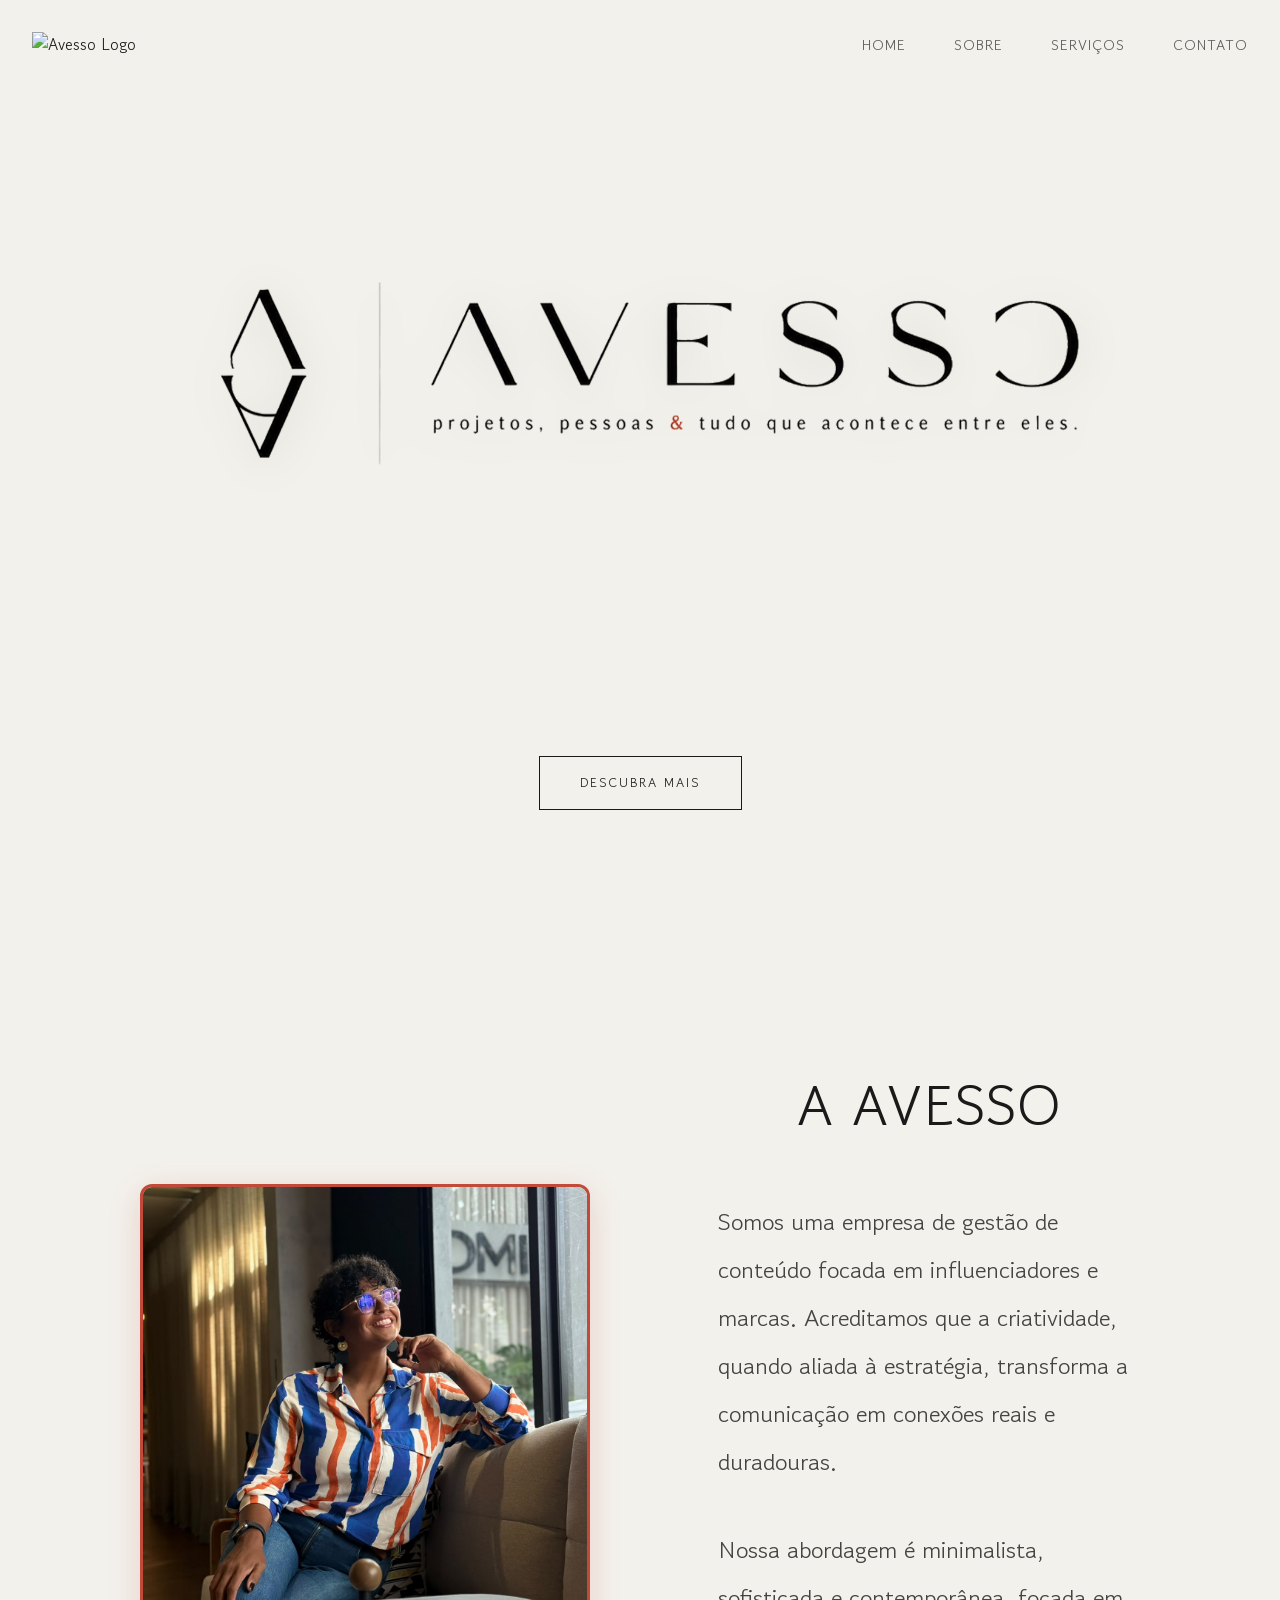
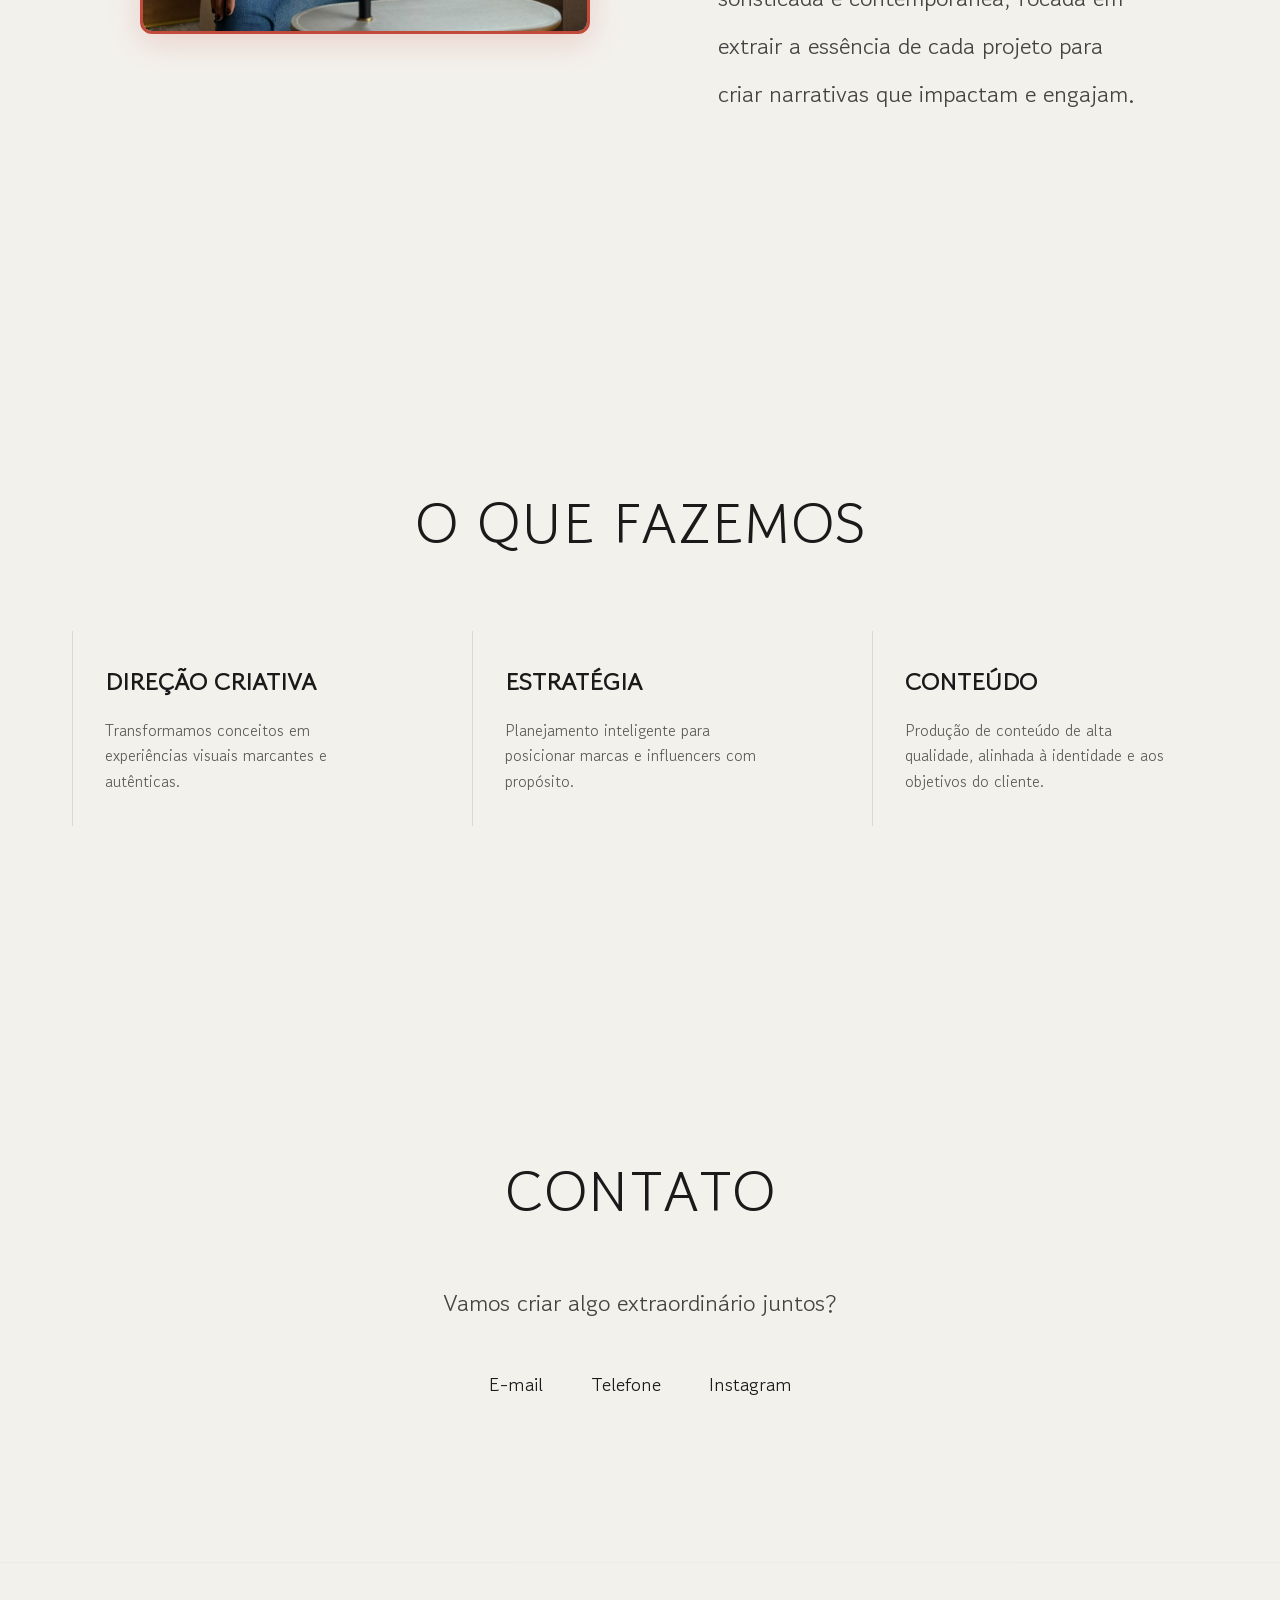
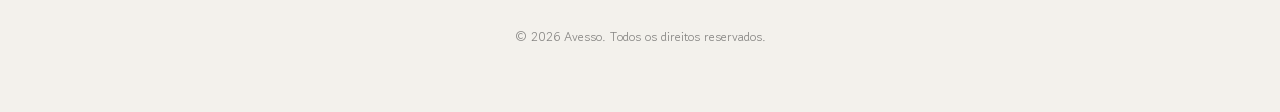
==== index.html @ 79ef8a91 "avesso" ====
<!DOCTYPE html>
<html lang="pt-br">
<head>
    <meta charset="UTF-8">
    <meta name="viewport" content="width=device-width, initial-scale=1.0">
    <title>Avesso | Gestão de Conteúdo</title>
    <link rel="preconnect" href="https://fonts.googleapis.com">
    <link rel="preconnect" href="https://fonts.gstatic.com" crossorigin>
    <link href="https://fonts.googleapis.com/css2?family=Gowun+Dodum&display=swap" rel="stylesheet">
    <link rel="stylesheet" href="style.css">
</head>
<body>
    <nav class="navbar">
        <div class="nav-logo-container">
            <img src="NAVBAR.PNG" alt="Avesso Logo" class="nav-logo-image">
        </div>
        <ul class="nav-links">
            <li><a href="#home">Home</a></li>
            <li><a href="#sobre">Sobre</a></li>
            <li><a href="#servicos">Serviços</a></li>
            <li><a href="#contato">Contato</a></li>
        </ul>
        <div class="menu-toggle" id="mobile-menu">
            <span></span>
            <span></span>
        </div>
    </nav>

    <section id="home" class="hero">
        <div class="hero-logo-container">
            <img src="LOGO1.png" alt="Avesso Logo" class="main-logo">
        </div>
        <p class="hero-subtitle"></p>
        <div class="hero-bottom">
            <a href="#sobre" class="cta-button">Descubra mais</a>
        </div>
    </section>
    <section id="sobre" class="about">
        <div class="container">
            <div class="about-content">
                <div class="about-image-wrapper">
                    <img src="IMAGEM.jpeg" alt="Avesso Imagem">
                </div>
                <div class="about-text-container">
                    <h2 class="section-title centered">A Avesso</h2>
                    <p class="about-text">
                        Somos uma empresa de gestão de conteúdo focada em influenciadores e marcas.
                        Acreditamos que a criatividade, quando aliada à estratégia, transforma a comunicação
                        em conexões reais e duradouras.
                    </p>
                    <p class="about-text">
                        Nossa abordagem é minimalista, sofisticada e contemporânea, focada em extrair a
                        essência de cada projeto para criar narrativas que impactam e engajam.
                    </p>
                </div>
            </div>
        </div>
    </section>
    <section id="servicos" class="services">
        <div class="container">
            <h2 class="section-title centered">O que fazemos</h2>
            <div class="services-grid">
                <div class="service-item">
                    <h3>Direção Criativa</h3>
                    <p>Transformamos conceitos em experiências visuais marcantes e autênticas.</p>
                </div>
                <div class="service-item">
                    <h3>Estratégia</h3>
                    <p>Planejamento inteligente para posicionar marcas e influencers com propósito.</p>
                </div>
                <div class="service-item">
                    <h3>Conteúdo</h3>
                    <p>Produção de conteúdo de alta qualidade, alinhada à identidade e aos objetivos do cliente.</p>
                </div>
            </div>
        </div>
    </section>

    <section id="contato" class="contact">
        <div class="container">
            <h2 class="section-title centered">Contato</h2>
            <p class="contact-intro">Vamos criar algo extraordinário juntos?</p>
            <div class="contact-details">
                <a href="mailto:SEU_EMAIL_AQUI" class="contact-link">E-mail</a>
                <a href="tel:SEU_TELEFONE_AQUI" class="contact-link">Telefone</a>
                <a href="https://www.instagram.com/avesso_ag/" target="_blank" class="contact-link">Instagram</a>
            </div>
        </div>
    </section>

    <footer>
        <div class="container">
            <p>&copy; <span id="year"></span> Avesso. Todos os direitos reservados.</p>
        </div>
    </footer>

    <script src="script.js"></script>
</body>
</html>
---- style.css ----
:root {
    --bg-color: #f3f1ec;
    --text-color: #1a1a1a;
    --accent-color: #333333;
    --font-main: 'Gowun Dodum', sans-serif;
    --transition: all 0.4s cubic-bezier(0.25, 0.1, 0.25, 1);
}

* {
    margin: 0;
    padding: 0;
    box-sizing: border-box;
}

html {
    scroll-behavior: smooth;
}

body {
    background-color: var(--bg-color);
    color: var(--text-color);
    font-family: var(--font-main);
    line-height: 1.6;
    overflow-x: hidden;
}

.container {
    max-width: 1200px;
    margin: 0 auto;
    padding: 0 2rem;
}

/* Navbar */
.navbar {
    position: fixed;
    top: 0;
    width: 100%;
    display: flex;
    justify-content: space-between;
    align-items: center;
    padding: 2rem;
    z-index: 1000;
    transition: var(--transition);
}

.navbar.scrolled {
    padding: 1rem 2rem;
    background-color: rgba(242, 240, 234, 0.9);
    backdrop-filter: blur(10px);
}

.nav-logo-container {
    margin-right: 2rem;
}

.nav-logo-image {
    width: auto;
    height: auto;
    max-width: 180px;
    object-fit: contain;
}

.navbar.scrolled .nav-logo-image {
    max-width: 150px;
}

.nav-links {
    display: flex;
    list-style: none;
    gap: 3rem;
}

.nav-links a {
    text-decoration: none;
    color: var(--text-color);
    font-size: 0.9rem;
    text-transform: uppercase;
    letter-spacing: 1px;
    transition: var(--transition);
    opacity: 0.7;
}

.nav-links a:hover {
    opacity: 1;
}

.menu-toggle {
    display: none;
    cursor: pointer;
    flex-direction: column;
    gap: 6px;
}

.menu-toggle span {
    width: 25px;
    height: 2px;
    background-color: var(--text-color);
    transition: var(--transition);
}

/* Hero Section */
.hero {
    height: 100vh;
    display: flex;
    flex-direction: column;
    justify-content: center;
    align-items: center;
    text-align: center;
    padding: 0 2rem;
    position: relative;
}

.hero-logo-container {
    margin-bottom: 6rem;
}

.hero-logo-container img {
    max-width: 900px;
    width: auto;
    height: auto;
    display: block;
}

.main-logo {
    width: auto;
    height: auto;
    max-width: 500px;
    object-fit: contain;
    filter: drop-shadow(0 4px 20px rgba(0,0,0,0.1));
}

/* Hero Section */
.hero {
    height: 100vh;
    display: flex;
    flex-direction: column;
    justify-content: center;
    align-items: center;
    text-align: center;
    padding: 0 2rem;
    position: relative;
}

.hero-logo-container {
    margin-bottom: 6rem;
}

.hero-logo-container img {
    max-width: 1100px;
    width: auto;
    height: auto;
    display: block;
}

.hero-subtitle {
    font-size: clamp(1.2rem, 3vw, 2rem);
    font-weight: normal;
    margin-bottom: 4rem;
    opacity: 0.8;
    color: #1a1a1a;
}

.hero-subtitle {
    font-size: clamp(1.2rem, 3vw, 2rem);
    font-weight: normal;
    margin-bottom: 4rem;
    opacity: 0.8;
}

.hero-bottom {
    position: absolute;
    bottom: 10%;
    width: 100%;
    display: flex;
    flex-direction: column;
    align-items: center;
    gap: 2rem;
}

.hero-description {
    font-size: 1.1rem;
    max-width: 600px;
    opacity: 0.7;
}

.cta-button {
    text-decoration: none;
    color: var(--text-color);
    border: 1px solid var(--text-color);
    padding: 1rem 2.5rem;
    font-size: 0.8rem;
    text-transform: uppercase;
    letter-spacing: 2px;
    transition: var(--transition);
}

.cta-button:hover {
    background-color: var(--text-color);
    color: var(--bg-color);
}

/* Sections General */
section {
    padding: 10rem 0;
}

.section-title {
    font-size: clamp(2rem, 5vw, 3.5rem);
    margin-bottom: 3rem;
    font-weight: normal;
    text-transform: uppercase;
    letter-spacing: 1px;
}

.centered {
    text-align: center;
}

/* About */
.about-content {
    max-width: 1000px;
    margin: 0 auto;
    display: flex;
    align-items: center;
    justify-content: center;
    gap: 6rem;
}

.about-image-wrapper {
    width: 450px;
    height: 450px;
    border-radius: 12px;
    overflow: hidden;
    border: 3px solid #c24a3a;
    box-shadow: 0 8px 32px rgba(194, 74, 58, 0.2);
    position: relative;
    flex-shrink: 0;
}

.about-image-wrapper img {
    width: 100%;
    height: 100%;
    object-fit: cover;
    display: block;
}

.about-text-container {
    max-width: 650px;
}

.about-text {
    font-size: 1.5rem;
    margin-bottom: 2.5rem;
    opacity: 0.8;
    line-height: 2;
}

.about-image-wrapper:hover {
    transform: translateY(-5px);
    box-shadow: 0 16px 48px rgba(194, 74, 58, 0.25);
    transition: all 0.6s ease-out;
}

.about-text-container {
    margin-left: 2rem;
}

.about-image-wrapper:hover .about-text-container {
    transform: none !important;
}

/* Services */
.services-grid {
    display: grid;
    grid-template-columns: repeat(auto-fit, minmax(300px, 1fr));
    gap: 4rem;
    margin-top: 4rem;
}

.service-item {
    padding: 2rem;
    border-left: 1px solid rgba(0,0,0,0.1);
    transition: var(--transition);
}

.service-item:hover {
    background-color: #1a1a1a;
    color: #f3f1ec;
    padding-left: 2.5rem;
    border-left: 3px solid #f3f1ec;
}

.service-item h3 {
    font-size: 1.5rem;
    margin-bottom: 1rem;
    text-transform: uppercase;
    transition: var(--transition);
}

.service-item p {
    opacity: 0.7;
    transition: var(--transition);
}

.service-item:hover h3,
.service-item:hover p {
    opacity: 1;
}

/* Contact */
.contact {
    text-align: center;
}

.contact-intro {
    font-size: 1.5rem;
    margin-bottom: 3rem;
    opacity: 0.8;
}

.contact-details {
    display: flex;
    justify-content: center;
    gap: 3rem;
    flex-wrap: wrap;
}

.contact-link {
    text-decoration: none;
    color: var(--text-color);
    font-size: 1.2rem;
    border-bottom: 1px solid transparent;
    transition: var(--transition);
}

.contact-link:hover {
    border-bottom: 1px solid var(--text-color);
}

/* Footer */
footer {
    padding: 4rem 0;
    border-top: 1px solid rgba(0,0,0,0.05);
    text-align: center;
    font-size: 0.8rem;
    opacity: 0.5;
}

/* Responsiveness */
@media (max-width: 768px) {
    .nav-links {
        position: fixed;
        top: 0;
        right: -100%;
        height: 100vh;
        width: 100%;
        background-color: var(--bg-color);
        flex-direction: column;
        justify-content: center;
        align-items: center;
        transition: var(--transition);
    }

    .nav-links.active {
        right: 0;
    }

    .menu-toggle {
        display: flex;
    }

    .menu-toggle.active span:nth-child(1) {
        transform: translateY(4px) rotate(45deg);
    }

    .menu-toggle.active span:nth-child(2) {
        transform: translateY(-4px) rotate(-45deg);
    }

    .hero-bottom {
        bottom: 5%;
    }
}
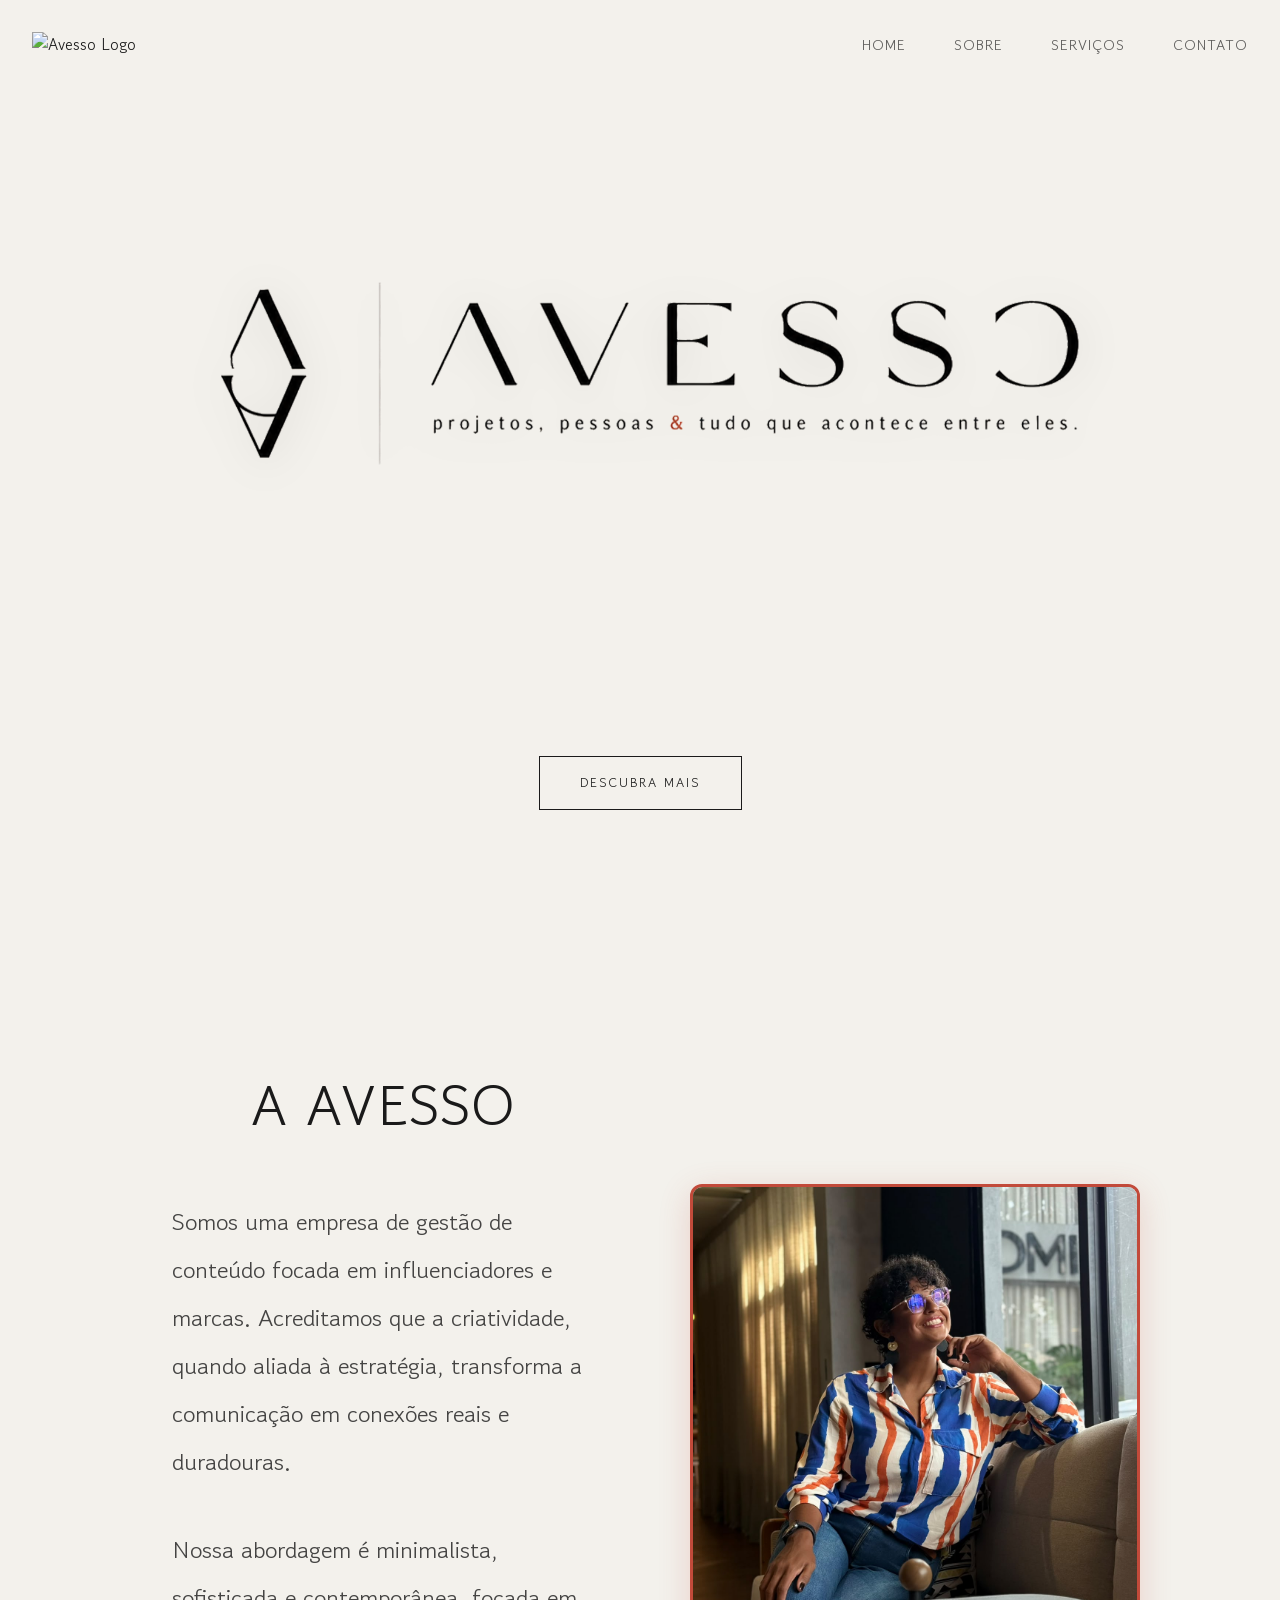
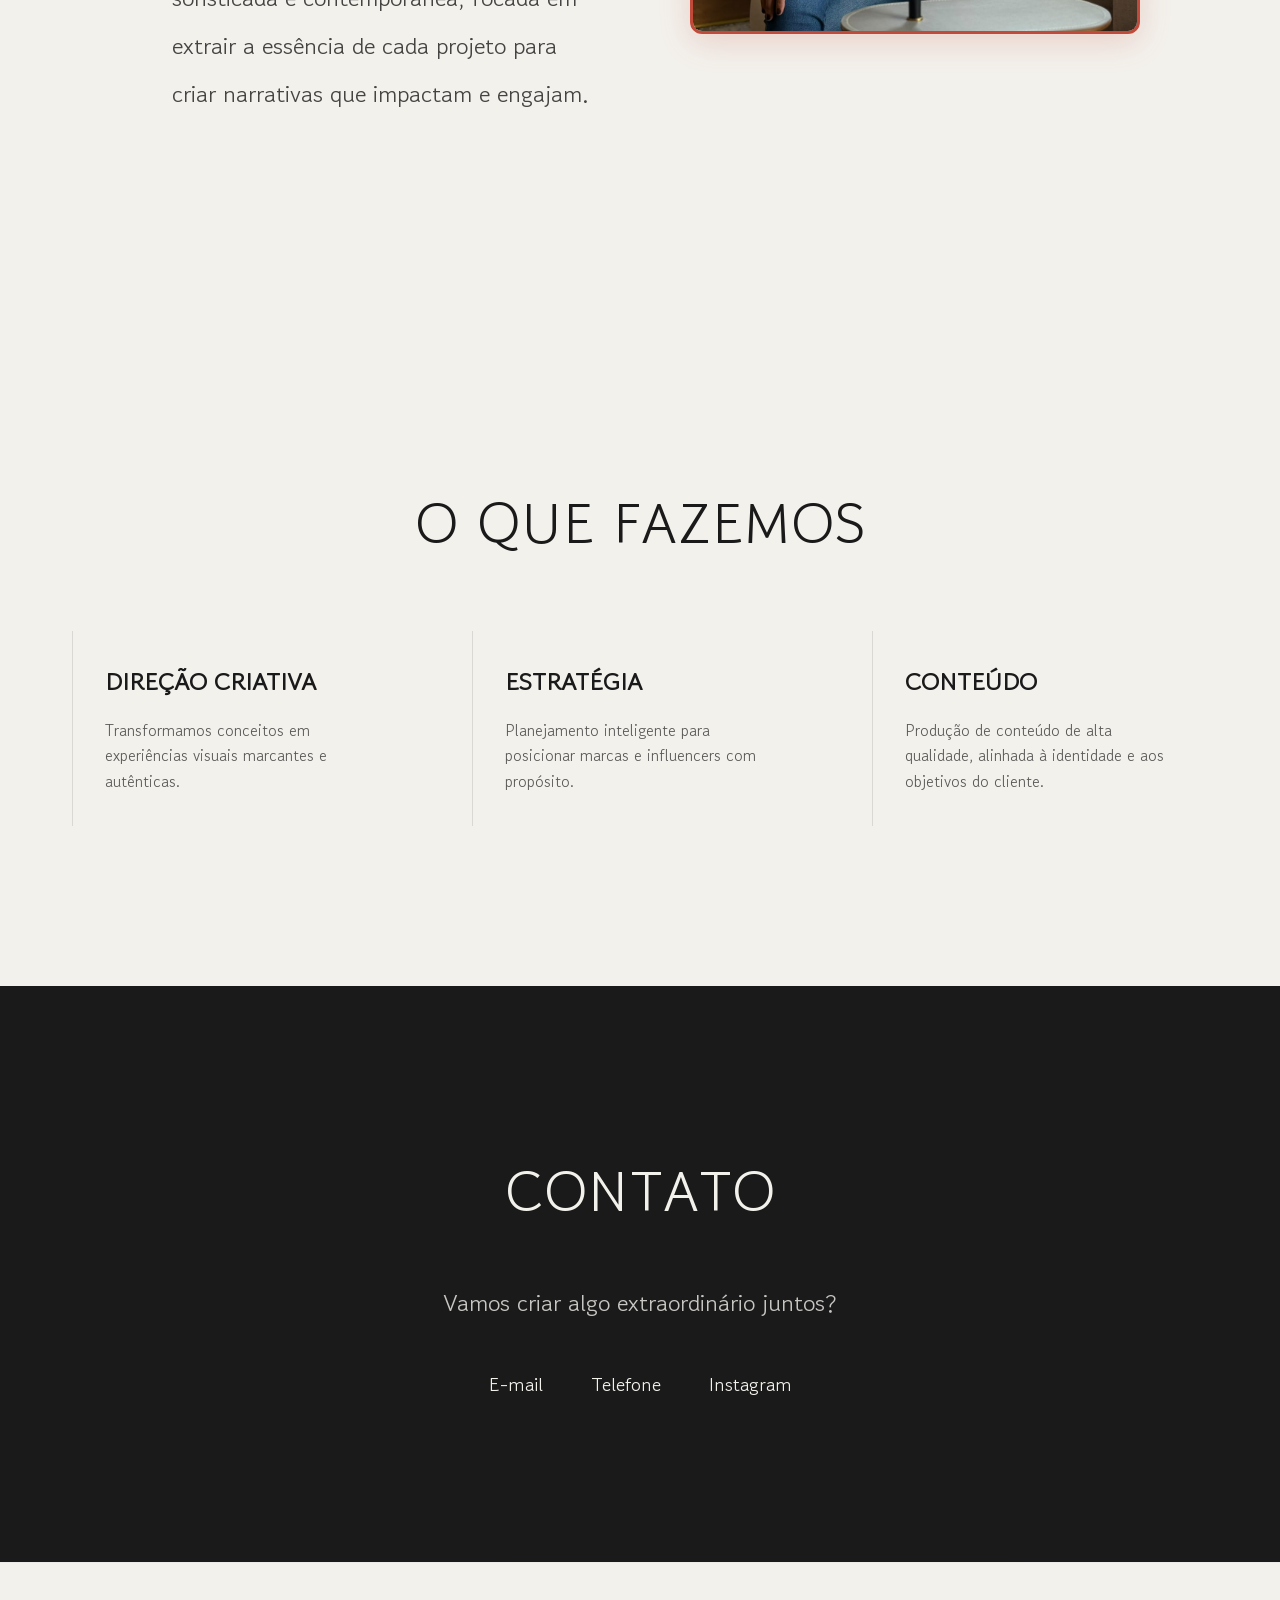
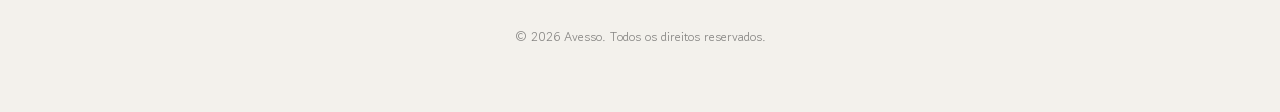
==== commit c41d85f5: "Ajustes" ====
--- a/index.html
+++ b/index.html
@@ -4,6 +4,7 @@
     <meta charset="UTF-8">
     <meta name="viewport" content="width=device-width, initial-scale=1.0">
     <title>Avesso | Gestão de Conteúdo</title>
+    <link rel="icon" href="./MINIATURA LOO.png" type="image/png">
     <link rel="preconnect" href="https://fonts.googleapis.com">
     <link rel="preconnect" href="https://fonts.gstatic.com" crossorigin>
     <link href="https://fonts.googleapis.com/css2?family=Gowun+Dodum&display=swap" rel="stylesheet">
@@ -38,9 +39,6 @@
     <section id="sobre" class="about">
         <div class="container">
             <div class="about-content">
-                <div class="about-image-wrapper">
-                    <img src="IMAGEM.jpeg" alt="Avesso Imagem">
-                </div>
                 <div class="about-text-container">
                     <h2 class="section-title centered">A Avesso</h2>
                     <p class="about-text">
@@ -52,6 +50,9 @@
                         Nossa abordagem é minimalista, sofisticada e contemporânea, focada em extrair a
                         essência de cada projeto para criar narrativas que impactam e engajam.
                     </p>
+                </div>
+                <div class="about-image-wrapper">
+                    <img src="IMAGEM.jpeg" alt="Avesso Imagem">
                 </div>
             </div>
         </div>
--- a/style.css
+++ b/style.css
@@ -310,6 +310,8 @@
 /* Contact */
 .contact {
     text-align: center;
+    background-color: #1a1a1a;
+    color: #f3f1ec;
 }
 
 .contact-intro {
@@ -327,14 +329,14 @@
 
 .contact-link {
     text-decoration: none;
-    color: var(--text-color);
+    color: #f3f1ec;
     font-size: 1.2rem;
     border-bottom: 1px solid transparent;
     transition: var(--transition);
 }
 
 .contact-link:hover {
-    border-bottom: 1px solid var(--text-color);
+    border-bottom: 1px solid #f3f1ec;
 }
 
 /* Footer */
@@ -380,4 +382,26 @@
     .hero-bottom {
         bottom: 5%;
     }
+
+    /* Mobile Logo - Miniatura LOO */
+    .main-logo,
+    .nav-logo-image {
+        max-width: 350px !important;
+    }
+
+    /* Sobre Section - Image Above Text on Mobile */
+    .about-content {
+        flex-direction: column;
+        gap: 2rem;
+    }
+
+    .about-image-wrapper {
+        width: 300px;
+        height: 300px;
+    }
+
+    .about-text-container {
+        width: 100%;
+        margin: 0 !important;
+    }
 }
